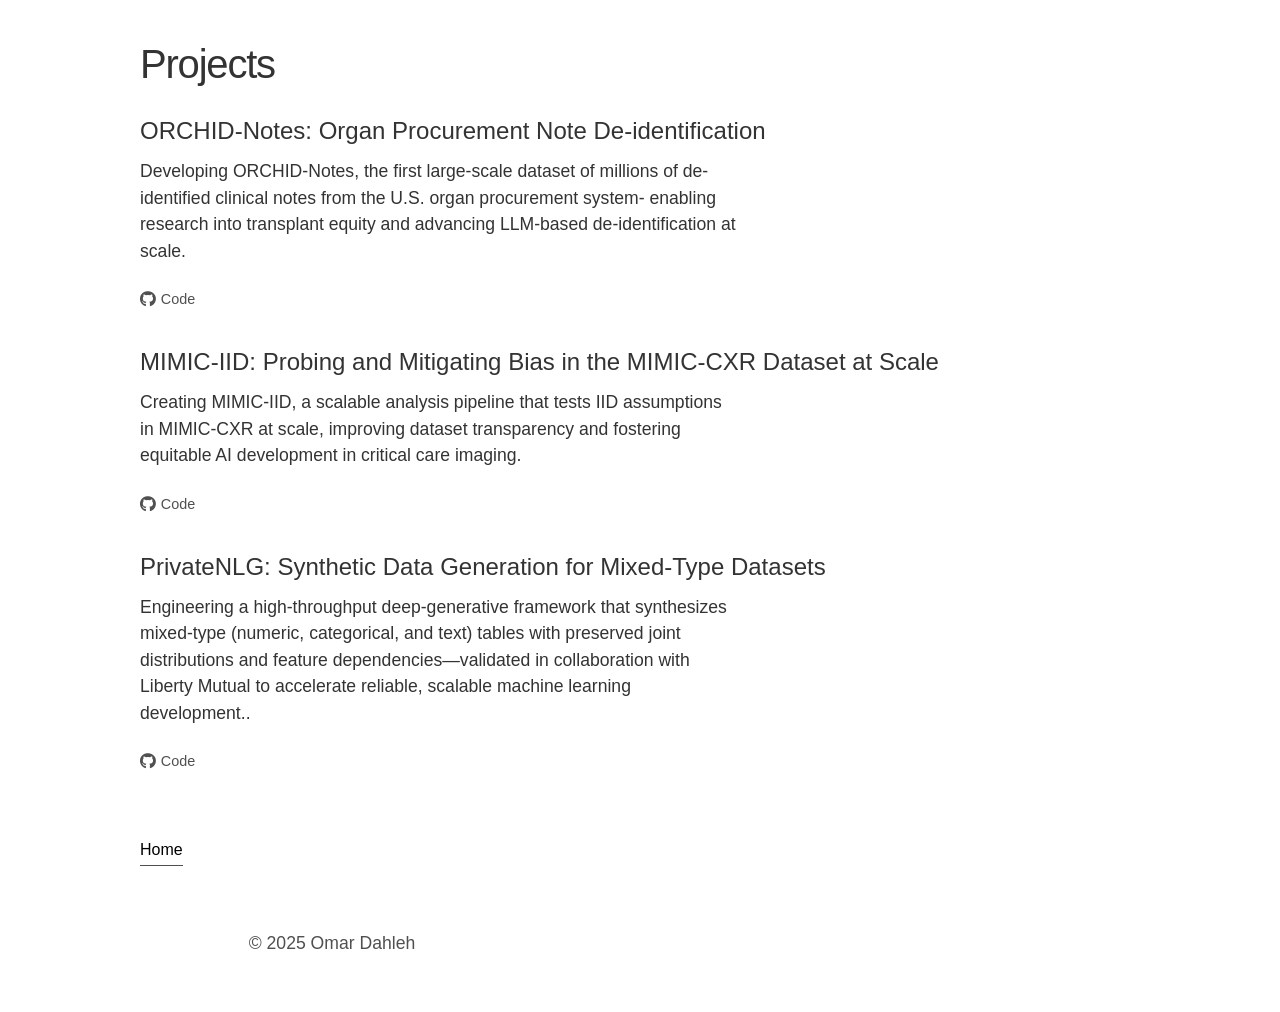
==== projects.html @ 335acc65 "initial" ====
<!DOCTYPE html>
<html lang="en">
<head>
    <meta charset="UTF-8">
    <meta name="viewport" content="width=device-width, initial-scale=1.0">
    <title>Omar Dahleh | Projects</title>
    <link rel="stylesheet" href="styles.css">
    <link rel="stylesheet" href="https://cdnjs.cloudflare.com/ajax/libs/font-awesome/6.4.0/css/all.min.css">
    <style>
        .project-item {
            margin-bottom: 2rem;
        }
        .project-item h2 {
            font-size: 1.5rem;
            font-weight: 500;
            margin-bottom: 0.5rem;
        }
        .back-link {
            display: inline-block;
            margin-top: 2rem;
            color: var(--link-color);
            text-decoration: none;
            border-bottom: 1px solid var(--accent-color);
            padding-bottom: 2px;
        }
        .back-link:hover {
            color: var(--link-hover-color);
        }
        .project-links {
            margin-top: 0.5rem;
            display: flex;
            gap: 1rem;
        }
        .project-links a {
            color: var(--accent-color);
            text-decoration: none;
            font-size: 0.9rem;
            display: flex;
            align-items: center;
            gap: 0.3rem;
        }
        .project-links a:hover {
            color: var(--link-hover-color);
        }
        .project-links i {
            font-size: 1rem;
        }
    </style>
</head>
<body>
    <div class="container">
        <h1>Projects</h1>
        
        <div class="project-item">
            <h2>ORCHID-Notes: Organ Procurement Note De-identification</h2>
            <p>Developing ORCHID-Notes, the first large-scale dataset of millions of de-identified clinical notes from the U.S. organ procurement system-
                  enabling research into transplant equity and advancing LLM-based de-identification at scale.</p>
            <div class="project-links">
                <a href="https://github.com/odahleh/orchid-notes" target="_blank"><i class="fab fa-github"></i> Code</a>
            </div>
        </div>
        
        <div class="project-item">
            <h2>MIMIC-IID: Probing and Mitigating Bias in the MIMIC-CXR Dataset at Scale</h2>
            <p>Creating MIMIC-IID, a scalable analysis pipeline that tests IID assumptions in MIMIC-CXR at scale, improving dataset transparency and 
                fostering equitable AI development in critical care imaging.</p>
            <div class="project-links">
                <a href="https://github.com/odahleh/mimic-iid" target="_blank"><i class="fab fa-github"></i> Code</a>
            </div>
        </div>
        
        <div class="project-item">
            <h2>PrivateNLG: Synthetic Data Generation for Mixed-Type Datasets</h2>
            <p>Engineering a high-throughput deep-generative framework that synthesizes mixed-type (numeric, categorical, and text) tables with preserved
                 joint distributions and feature dependencies—validated in collaboration with Liberty Mutual to accelerate reliable, scalable machine learning development..</p>
            <div class="project-links">
                <a href="https://github.com/odahleh/mimic-iid" target="_blank"><i class="fab fa-github"></i> Code</a>
            </div>
        </div>
        
        <a href="index.html" class="back-link">Home</a>
    </div>
    
    <footer>
        <p>&copy; 2025 Omar Dahleh</p>
    </footer>
</body>
</html>
---- styles.css ----
/* Base Styles */
:root {
    --main-bg-color: #ffffff;
    --text-color: #333333;
    --accent-color: #505050;
    --link-color: #000000;
    --link-hover-color: #666666;
}

* {
    margin: 0;
    padding: 0;
    box-sizing: border-box;
}

body {
    font-family: 'Inter', 'Helvetica Neue', Arial, sans-serif;
    background-color: var(--main-bg-color);
    color: var(--text-color);
    line-height: 1.6;
    display: flex;
    flex-direction: column;
    min-height: 100vh;
    padding: 2rem;
}

.container {
    max-width: 1000px;
    margin: 0 auto;
    width: 100%;
    flex: 1;
}

/* Header Styles */
header {
    display: flex;
    align-items: flex-start;
    gap: 3rem;
    margin-bottom: 4rem;
    padding-top: 2rem;
}

.profile-image {
    flex-shrink: 0;
}

.profile-image img {
    width: 180px;
    height: 180px;
    object-fit: cover;
}

.header-text {
    flex-grow: 1;
}

h1 {
    font-size: 2.5rem;
    font-weight: 500;
    margin-bottom: 1rem;
    letter-spacing: -0.03em;
}

p {
    font-size: 1.1rem;
    margin-bottom: 1.5rem;
    max-width: 600px;
    line-height: 1.5;
}

/* Social Icons */
.social-icons {
    display: flex;
    gap: 1.2rem;
    margin-top: 1.5rem;
}

.social-icons a {
    color: var(--link-color);
    text-decoration: none;
    font-size: 1.3rem;
    transition: color 0.2s ease;
}

.social-icons a:hover {
    color: var(--link-hover-color);
}

/* Projects Link */
.projects-link {
    margin: 2rem 0;
}

.projects-link a {
    color: var(--link-color);
    text-decoration: none;
    font-size: 1.1rem;
    border-bottom: 1px solid var(--accent-color);
    padding-bottom: 2px;
    transition: color 0.2s ease;
}

.projects-link a:hover {
    color: var(--link-hover-color);
}

/* Footer Styles */
footer {
    margin-top: 4rem;
    text-align: center;
    color: var(--accent-color);
    font-size: 0.9rem;
}

/* Responsive Design */
@media (max-width: 768px) {
    header {
        flex-direction: column;
        align-items: center;
        text-align: center;
        gap: 1.5rem;
    }
    
    .header-text {
        align-items: center;
    }
    
    .social-icons {
        justify-content: center;
    }
    
    .projects-link {
        text-align: center;
    }
}
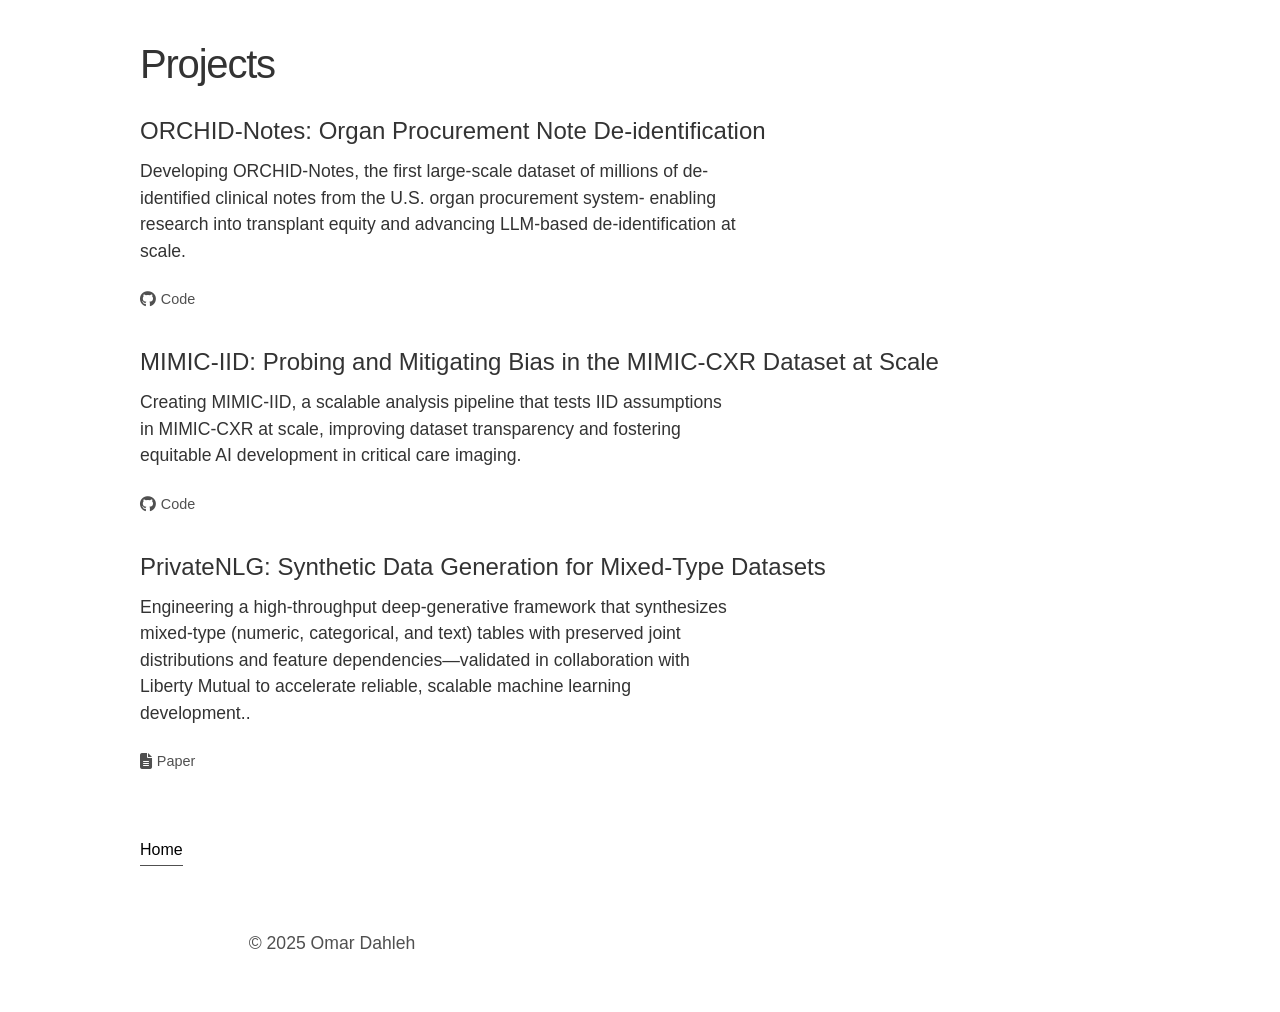
==== commit 4cce5a59: "minor changes" ====
--- a/projects.html
+++ b/projects.html
@@ -74,7 +74,7 @@
             <p>Engineering a high-throughput deep-generative framework that synthesizes mixed-type (numeric, categorical, and text) tables with preserved
                  joint distributions and feature dependencies—validated in collaboration with Liberty Mutual to accelerate reliable, scalable machine learning development..</p>
             <div class="project-links">
-                <a href="https://github.com/odahleh/mimic-iid" target="_blank"><i class="fab fa-github"></i> Code</a>
+                <a href="https://ieeexplore.ieee.org/abstract/document/10825249" target="_blank"><i class="fas fa-file-alt"></i> Paper</a>
             </div>
         </div>
         
